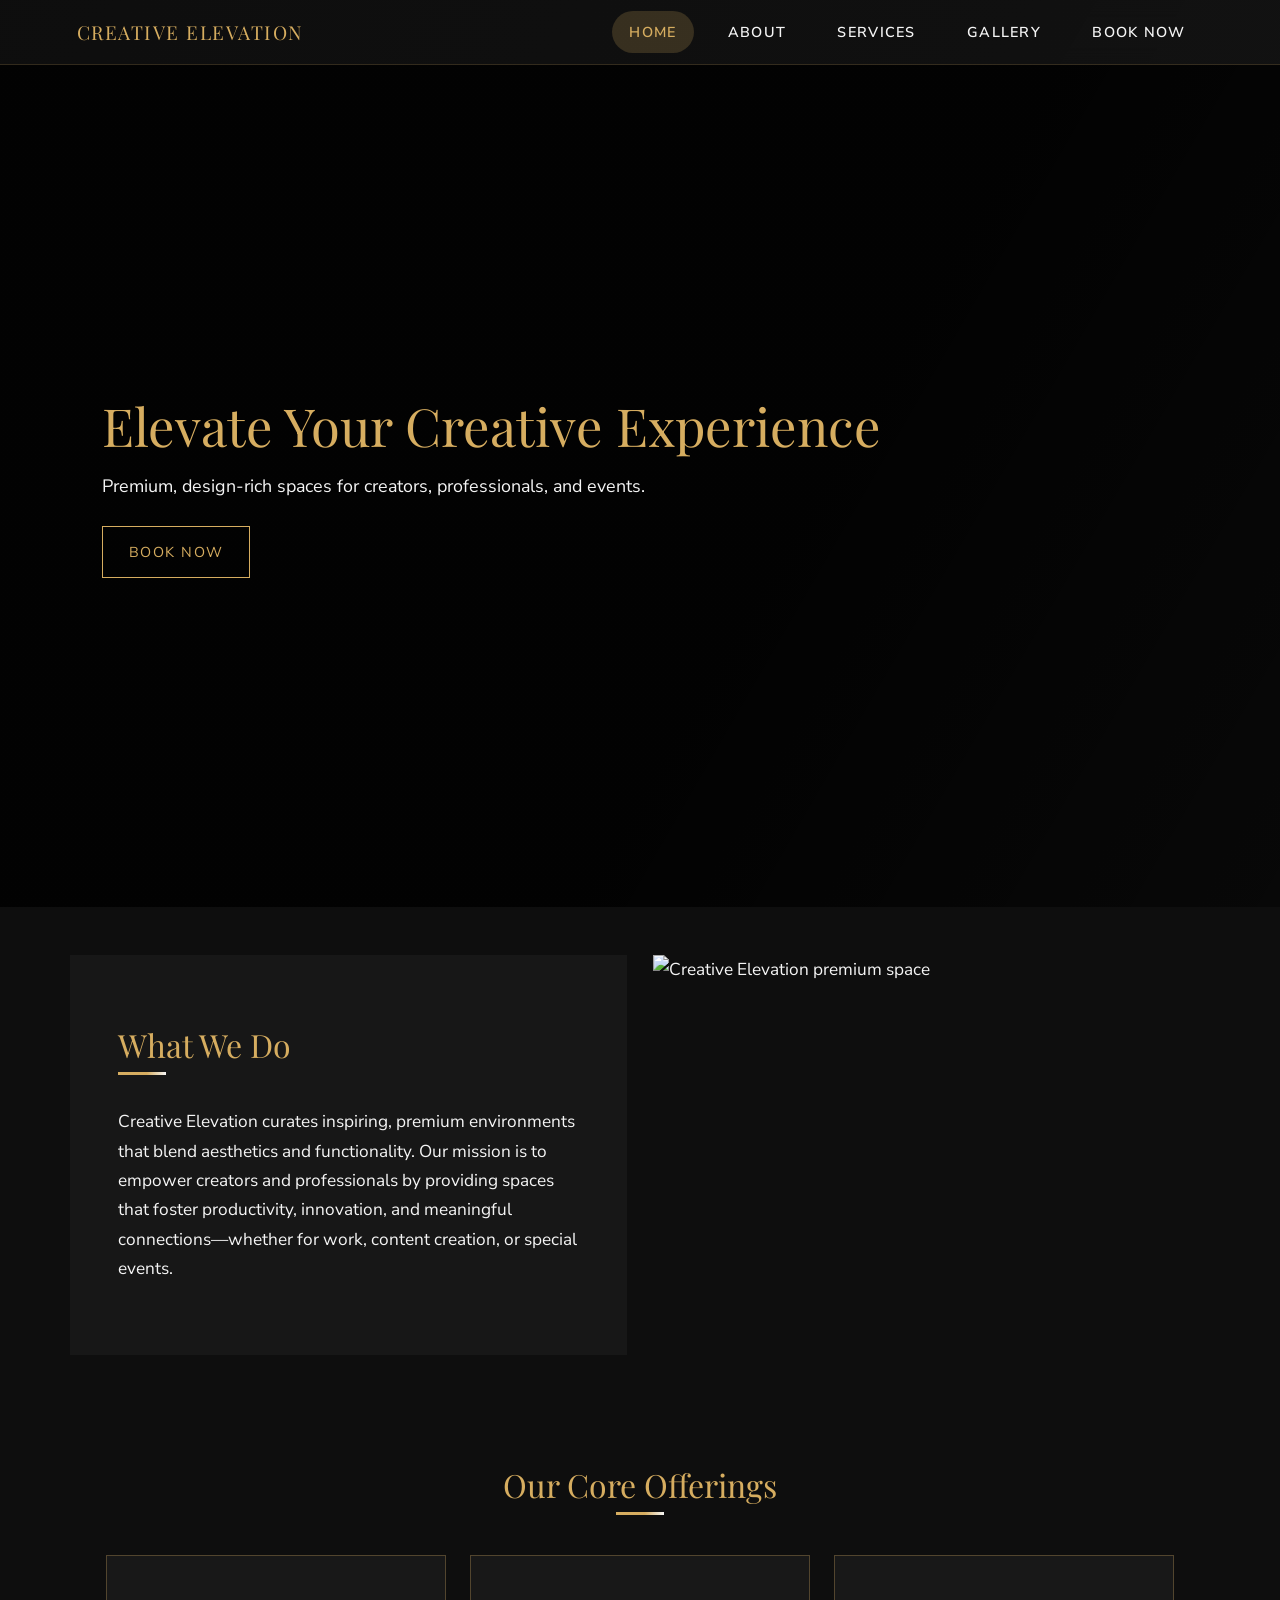
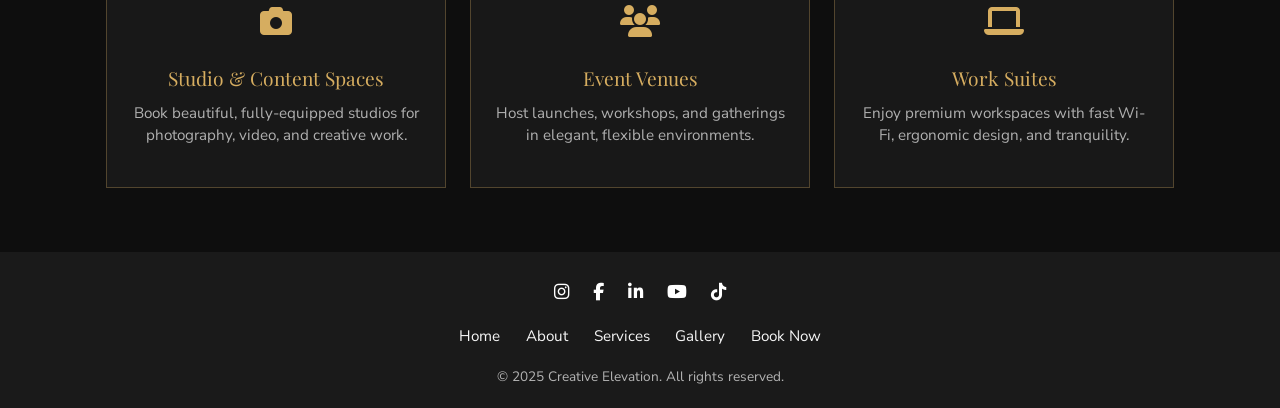
==== index.html @ 5f86eedf "Comments + Implented Web3Forms in the About Contact Page." ====
<!doctype html>
<html lang="en">
  <head>
    <meta charset="UTF-8" />
    <meta name="viewport" content="width=device-width, initial-scale=1.0" />
    <!-- Home Page -->
    <title>Home | Creative Elevation</title>
    <!-- Seperated 2 CSS Files, Main for global styles(Nav, Footer, Hero, and any global styles) While 
     the Other CSS is for Page Specific Styles. -->
    <link rel="stylesheet" href="main.css" />
    <link rel="stylesheet" href="./css/index.css" />
    <!-- Font Icons CSS -->
    <link
      rel="stylesheet"
      href="https://cdnjs.cloudflare.com/ajax/libs/font-awesome/6.4.0/css/all.min.css"
    />
    <meta
      name="description"
      content="Creative Elevation provides premium, design-focused spaces for creators, professionals, and events. Elevate your work and gatherings in inspiring environments."
    />
  </head>

  <!-- Main Body -->
  <body class="fit-screen home-reference">
    <header>
      <!-- Navigation Bar With 5 Links, and Clickable Logo. -->
      <nav class="main-nav">
        <a href="index.html" class="logo">Creative Elevation</a>
        <button class="nav-toggle" aria-label="Open navigation">
          <span class="fas fa-bars"></span>
        </button>
        <div class="nav-links">
          <a href="./index.html" aria-current="page">Home</a>
          <a href="./pages/about.html">About</a>
          <a href="./pages/services.html">Services</a>
          <a href="./pages/gallery.html">Gallery</a>
          <a href="./pages/booking.html">Book Now</a>
        </div>
      </nav>
    </header>

    <!-- Hero Section -->
    <!-- With CTA Buttons (Call To Action) -->
    <section class="hero" aria-label="Hero">
      <div class="hero-content">
        <h1>Elevate Your Creative Experience</h1>
        <p>
          Premium, design-rich spaces for creators, professionals, and events.
        </p>
        <a href="contact.html" class="cta-button">Book Now</a>
      </div>
    </section>

    <!-- What We Do section -->
    <section
      class="about-content-section what-we-do-section"
      id="concept"
      aria-label="What We Do"
    >
      <div class="about-text-container">
        <h2>What We Do</h2>
        <p>
          Creative Elevation curates inspiring, premium environments that blend
          aesthetics and functionality. Our mission is to empower creators and
          professionals by providing spaces that foster productivity,
          innovation, and meaningful connections—whether for work, content
          creation, or special events.
        </p>
      </div>
      <div class="about-image-container">
        <img src="./imgs/img (7).jpg" alt="Creative Elevation premium space" />
      </div>
    </section>

    <!-- Our Services Section -->
    <section class="services-section" aria-label="Our Services">
      <h2>Our Core Offerings</h2>
      <div class="services-grid">
        <article class="service-card">
          <span class="service-icon"><i class="fas fa-camera"></i></span>
          <h3>Studio & Content Spaces</h3>
          <p>
            Book beautiful, fully-equipped studios for photography, video, and
            creative work.
          </p>
        </article>
        <article class="service-card">
          <span class="service-icon"><i class="fas fa-users"></i></span>
          <h3>Event Venues</h3>
          <p>
            Host launches, workshops, and gatherings in elegant, flexible
            environments.
          </p>
        </article>
        <article class="service-card">
          <span class="service-icon"><i class="fas fa-laptop"></i></span>
          <h3>Work Suites</h3>
          <p>
            Enjoy premium workspaces with fast Wi-Fi, ergonomic design, and
            tranquility.
          </p>
        </article>
      </div>
    </section>

    <!-- Footer with Important Nav Bar Links and Socials -->
    <footer>
      <div class="footer-container">
        <div class="footer-logo">Creative Elevation</div>
        <div class="footer-social">
          <a href="#" aria-label="Instagram"
            ><i class="fab fa-instagram"></i
          ></a>
          <a href="#" aria-label="Facebook"
            ><i class="fab fa-facebook-f"></i
          ></a>
          <a href="#" aria-label="LinkedIn"
            ><i class="fab fa-linkedin-in"></i
          ></a>
          <a href="#" aria-label="YouTube"><i class="fab fa-youtube"></i></a>
          <a href="#" aria-label="TikTok"><i class="fab fa-tiktok"></i></a>
        </div>
        <div class="footer-links">
          <a href="index.html">Home</a>
          <a href="about.html">About</a>
          <a href="services.html">Services</a>
          <a href="gallery.html">Gallery</a>
          <a href="contact.html">Book Now</a>
        </div>
      </div>
      <div class="footer-copyright">
        <p>&copy; 2025 Creative Elevation. All rights reserved.</p>
      </div>
    </footer>

    <!-- Back-to-top button -->
    <button id="scrollTopBtn" aria-label="Scroll to top">
      <i class="fas fa-chevron-up"></i>
    </button>

    <!-- In Built Java Script For Responsiveness -->
    <script>
      /* Mobile nav behavior:
           toggles .show to expand/collapse links on small screens */
      // Opens/closes the mobile menu
      const navToggle = document.querySelector(".nav-toggle");
      const navLinks = document.querySelector(".nav-links");
      navToggle.addEventListener("click", () => {
        navLinks.classList.toggle("show");
        navToggle.classList.toggle("active");
      });

      /* Progressive helper button:
           appears after enough scroll depth to improve long-page UX */
      // Shows the back-to-top button on scroll
      const scrollTopBtn = document.getElementById("scrollTopBtn");
      window.onscroll = function () {
        if (
          document.body.scrollTop > 200 ||
          document.documentElement.scrollTop > 200
        ) {
          scrollTopBtn.style.display = "block";
        } else {
          scrollTopBtn.style.display = "none";
        }
      };
      scrollTopBtn.onclick = function () {
        window.scrollTo({ top: 0, behavior: "smooth" });
      };

      /* IntersectionObserver:
           adds .animate only when elements enter viewport,
           making transitions smoother and less expensive */
      // Adds fade-in class when sections enter view
      document.addEventListener("DOMContentLoaded", function () {
        const observer = new IntersectionObserver(
          (entries) => {
            entries.forEach((entry) => {
              if (entry.isIntersecting) {
                entry.target.classList.add("animate");
              }
            });
          },
          { threshold: 0.1 },
        );
        document
          .querySelectorAll("section, .about-content-section")
          .forEach((section) => {
            observer.observe(section);
          });
      });
    </script>
  </body>
</html>
---- main.css ----
/* Import Google Fonts */
@import url('https://fonts.googleapis.com/css2?family=Playfair+Display:ital,wght@0,400;0,700;1,400&family=Nunito+Sans:wght@400;600;700&display=swap');

/* =========================================
   CSS Custom Properties (Variables)
   ========================================= */
:root {
    --primary: #0E0E0E;
    --secondary: #D6AD60;
    --accent: #F5F5F5;
    --background: #1A1A1A;
    --card-bg: #181818;
    --muted: #b0b0b0;
    --z-nav: 1000;
}

/* =========================================
   Base Styles
   ========================================= */
* {
    margin: 0;
    padding: 0;
    box-sizing: border-box;
}

html { scroll-behavior: smooth; }

body {
    font-family: 'Nunito Sans', Arial, Helvetica, sans-serif;
    color: var(--accent);
    background: var(--primary);
    line-height: 1.7;
    font-size: 1.08rem;
    overflow-x: hidden;
    -webkit-font-smoothing: antialiased;
}

/* Typography - Updated to Playfair Display */
h1, h2, h3, h4, .logo {
    font-family: 'Playfair Display', Georgia, serif;
    font-weight: 400;
    color: var(--secondary);
    line-height: 1.15;
}

h2 {
    font-size: 2rem;
    position: relative;
    padding-bottom: 0.5rem;
    text-align: center;
}

h2::after {
    content: '';
    display: block;
    width: 48px;
    height: 3px;
    background: linear-gradient(90deg, var(--secondary) 60%, var(--accent) 100%);
    margin: 0.5rem auto 0 auto;
}

img { display: block; max-width: 100%; }

/* =========================================
   Navigation
   ========================================= */
nav.main-nav {
    position: sticky;
    top: 0;
    width: 100%;
    background: linear-gradient(120deg, rgba(14,14,14,0.98), rgba(18,18,18,0.92));
    display: flex;
    align-items: center;
    justify-content: space-between;
    padding: 0.7rem 6%;
    z-index: var(--z-nav);
    backdrop-filter: blur(10px);
    border-bottom: 1px solid rgba(214, 173, 96, 0.18);
}

.logo { text-decoration: none; font-size: 1.2rem; text-transform: uppercase; letter-spacing: 1.5px; }

.nav-links { display: flex; gap: 1rem; }

.nav-links a {
    color: var(--accent);
    text-decoration: none;
    font-size: 0.9rem;
    font-weight: 600;
    padding: 0.55rem 1.1rem;
    text-transform: uppercase;
    letter-spacing: 0.09em;
    border-radius: 999px;
    transition: 0.3s;
}

.nav-links a:hover, .nav-links a[aria-current="page"] {
    background: rgba(214, 173, 96, 0.2);
    color: var(--secondary);
}

.nav-toggle {
    display: none;
    background: none;
    border: none;
    color: var(--secondary);
    font-size: 1.5rem;
    cursor: pointer;
}

/* =========================================
   Footer
   ========================================= */
footer {
    background: var(--background);
    padding: 1.6rem 0 1.2rem 0;
    text-align: center;
}

.footer-container {
    display: flex;
    flex-direction: column;
    gap: 1rem;
    max-width: 1200px;
    margin: 0 auto;
}

.footer-logo { display: none; } /* Matching your previous layout logic */

.footer-social { display: flex; justify-content: center; gap: 1.5rem; }
.footer-social a { color: #fff; font-size: 1.1rem; transition: 0.3s; }
.footer-social a:hover { color: var(--secondary); transform: translateY(-3px); }

.footer-links { display: flex; justify-content: center; gap: 1.6rem; flex-wrap: wrap; }
.footer-links a { color: var(--accent); text-decoration: none; font-size: 0.95rem; }

.footer-copyright { margin-top: 1rem; font-size: 0.85rem; opacity: 0.7; }

/* =========================================
   Scroll To Top & Animations
   ========================================= */
#scrollTopBtn {
    display: none;
    position: fixed;
    bottom: 30px;
    right: 30px;
    background: var(--secondary);
    color: var(--primary);
    width: 48px;
    height: 48px;
    border-radius: 50%;
    border: none;
    cursor: pointer;
    box-shadow: 0 4px 12px rgba(0,0,0,0.3);
}

section, .about-content-section {
    opacity: 0;
    transform: translateY(20px);
    transition: all 0.8s ease-out;
}

section.animate, .about-content-section.animate {
    opacity: 1;
    transform: translateY(0);
}

/* =========================================
   Responsive Nav
   ========================================= */
@media (max-width: 900px) {
    .nav-toggle { display: block; }
    .nav-links {
        position: absolute;
        top: 100%; right: 0;
        background: var(--primary);
        flex-direction: column;
        width: 220px;
        max-height: 0;
        overflow: hidden;
        transition: max-height 0.4s ease;
    }
    .nav-links.show { max-height: 400px; }
    .nav-links a { width: 100%; border-radius: 0; padding: 1rem; border-bottom: 1px solid #222; }
}


/* =========================================
   Custom Scrollbar
   Styled scrollbar for better user experience
   ========================================= */
::-webkit-scrollbar {
    width: 10px;
    background: #181818;
}
::-webkit-scrollbar-thumb {
    background: linear-gradient(90deg, #b8933b 0%, #d6ad60 100%);
    border-radius: 6px;
}
::-webkit-scrollbar-thumb:hover {
    background: #d6ad60;
}
---- css/index.css ----
/* =========================================
   Hero Section
   ========================================= */
.hero {
    min-height: calc(100vh - 58px);
    display: flex;
    align-items: center;
    justify-content: flex-start;
    padding-left: 8vw;
    background: linear-gradient(120deg, rgba(0,0,0,0.85) 60%, rgba(0,0,0,0.45) 100%), 
                url('/imgs/img\ \(3\).jpg') center/cover no-repeat;
    text-align: left;
}

.hero-content h1 {
    font-size: clamp(2.35rem, 4.1vw, 4rem);
    margin-bottom: 1rem;
}

.hero-content p { font-size: 1.12rem; margin-bottom: 1.5rem; max-width: 560px; }

.cta-button {
    display: inline-block;
    background: transparent;
    color: var(--secondary);
    border: 1px solid var(--secondary);
    padding: 0.8rem 1.6rem;
    text-transform: uppercase;
    text-decoration: none;
    letter-spacing: 0.1em;
    font-size: 0.9rem;
    transition: 0.3s;
}

.cta-button:hover { background: rgba(214, 173, 96, 0.15); }

/* =========================================
   What We Do (Concept Section)
   ========================================= */
#concept {
    display: grid;
    grid-template-columns: 1fr 1fr;
    gap: 1.6rem;
    max-width: 1140px;
    margin: 3rem auto;
    align-items: stretch;
}

.about-text-container {
    background: rgba(24, 24, 24, 0.98);
    padding: 3rem;
    display: flex;
    flex-direction: column;
    justify-content: center;
}

.about-text-container h2 { text-align: left; margin-bottom: 1.5rem; }
.about-text-container h2::after { margin-left: 0; }

.about-image-container img {
    width: 100%;
    height: 100%;
    object-fit: cover;
    min-height: 400px;
}

/* =========================================
   Services Grid
   ========================================= */
.services-section {
    padding: 4rem 1rem;
    max-width: 1100px;
    margin: 0 auto;
}

.services-grid {
    display: grid;
    grid-template-columns: repeat(3, 1fr);
    gap: 1.5rem;
    margin-top: 2rem;
}

.service-card {
    background: var(--card-bg);
    padding: 2.5rem 1.5rem;
    text-align: center;
    border: 1px solid rgba(214, 173, 96, 0.3);
    transition: 0.3s;
}

.service-card:hover {
    border-color: var(--secondary);
    transform: translateY(-5px);
}

.service-icon { font-size: 2rem; color: var(--secondary); margin-bottom: 1rem; display: block; }
.service-card h3 { margin-bottom: 0.8rem; font-size: 1.2rem; }
.service-card p { font-size: 0.95rem; line-height: 1.5; color: var(--muted); }

/* =========================================
   Mobile Adjustments
   ========================================= */
@media (max-width: 900px) {
    #concept { grid-template-columns: 1fr; }
    .services-grid { grid-template-columns: 1fr; }
    .hero { padding-left: 1rem; text-align: center; justify-content: center; }
    .about-image-container img { min-height: 250px; }
}
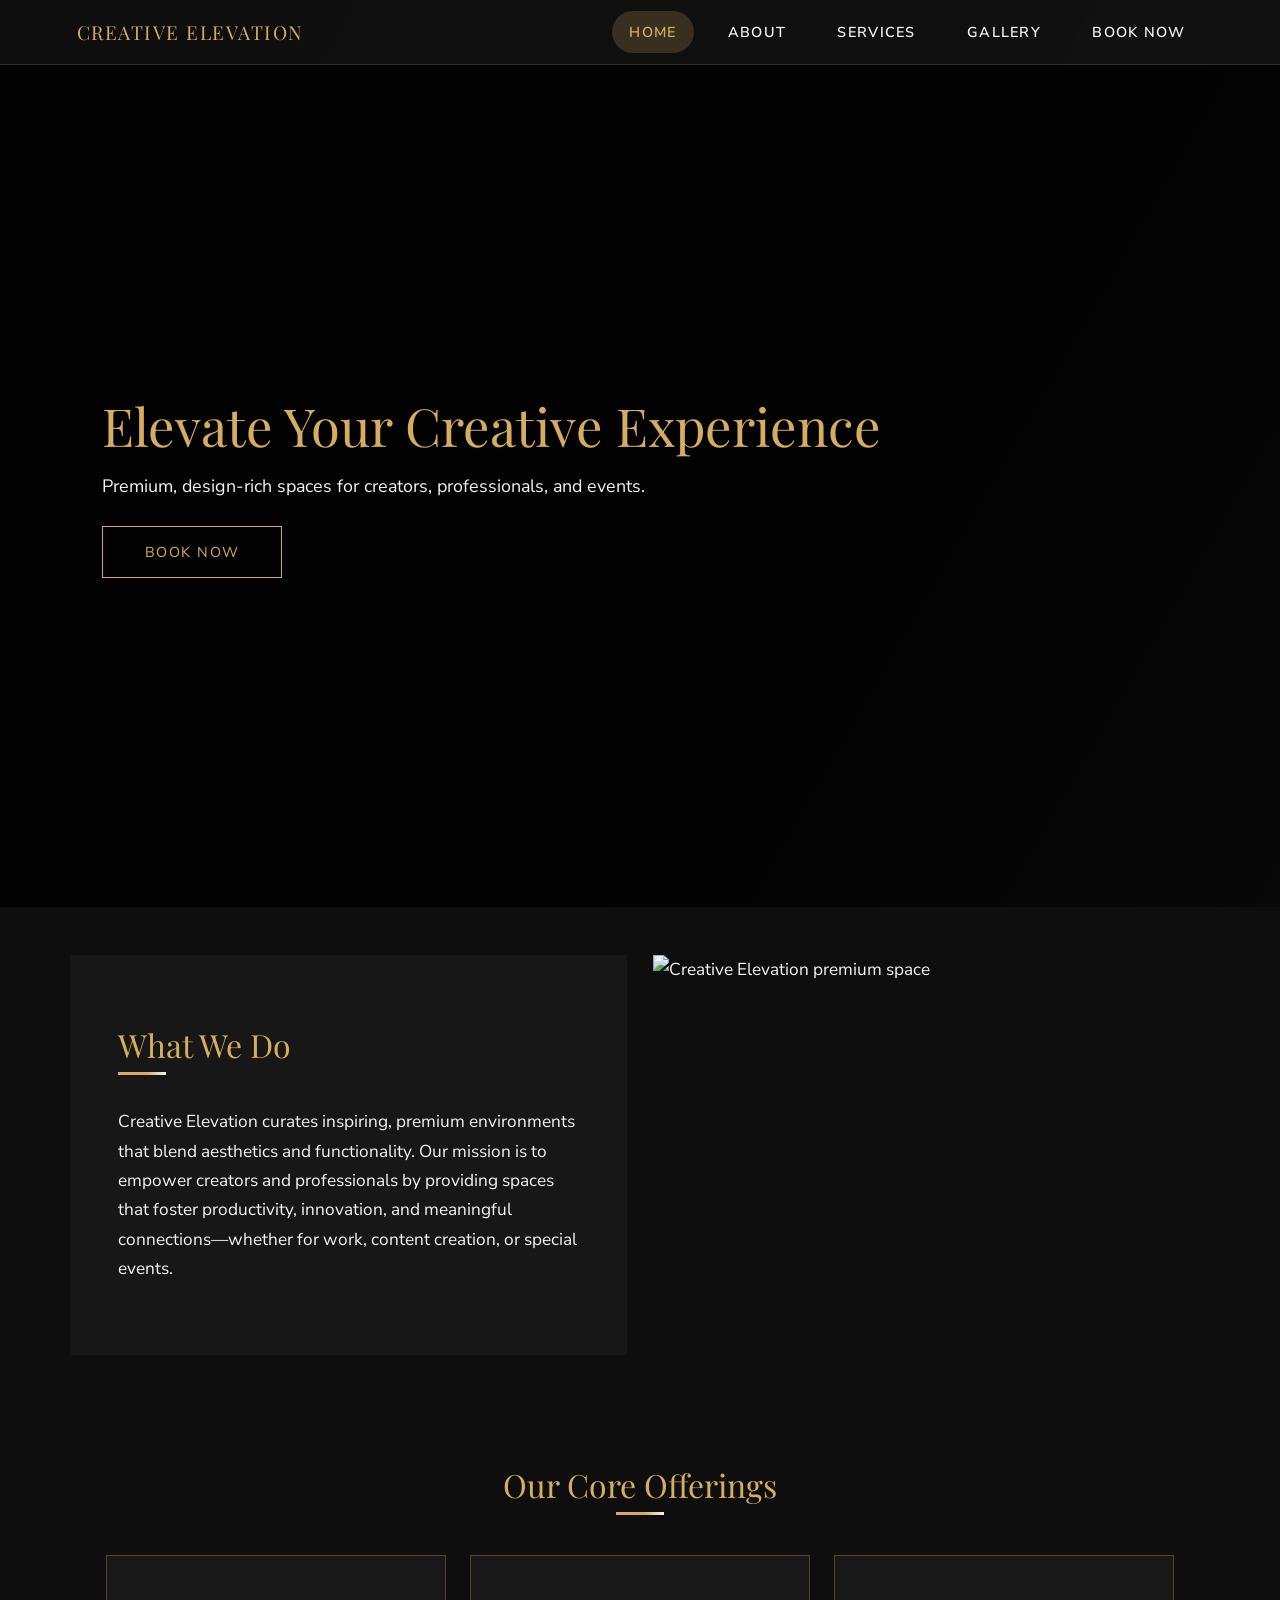
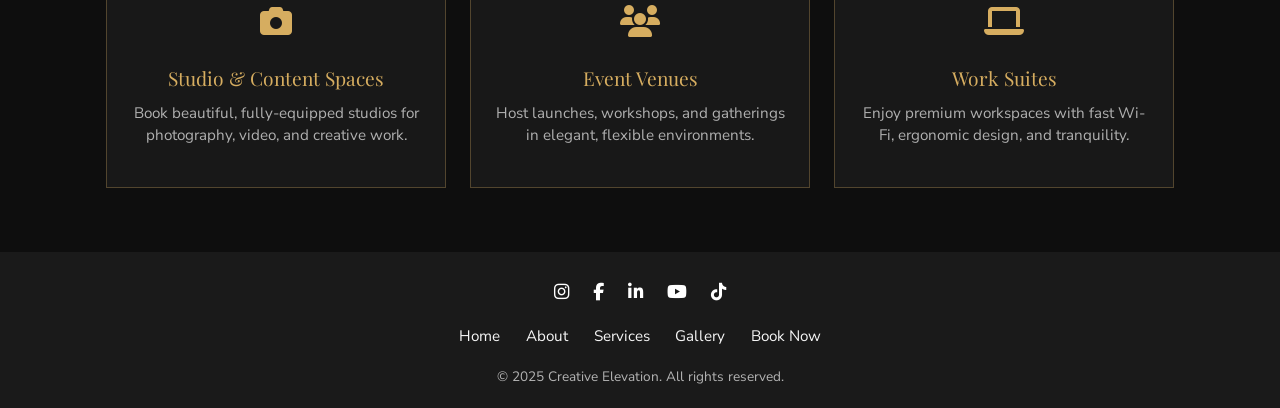
==== commit 580d2605: "Added Hover Image in Gallery + Commentary + Fixed CTA Buttons. Co-authored-by: Copilot <copilot@gith" ====
--- a/index.html
+++ b/index.html
@@ -18,6 +18,8 @@
       name="description"
       content="Creative Elevation provides premium, design-focused spaces for creators, professionals, and events. Elevate your work and gatherings in inspiring environments."
     />
+    <!-- Favicon -->
+    <link rel="icon" type="image/x-icon" href="../imgs/favicon.ico" />
   </head>
 
   <!-- Main Body -->
@@ -47,7 +49,7 @@
         <p>
           Premium, design-rich spaces for creators, professionals, and events.
         </p>
-        <a href="contact.html" class="cta-button">Book Now</a>
+        <a href="/pages/booking.html" class="cta-button">Book Now</a>
       </div>
     </section>
 
--- a/main.css
+++ b/main.css
@@ -1,9 +1,9 @@
 /* Import Google Fonts */
+/* Playfair Display & Nunito Sans as Our Main Font */
 @import url('https://fonts.googleapis.com/css2?family=Playfair+Display:ital,wght@0,400;0,700;1,400&family=Nunito+Sans:wght@400;600;700&display=swap');
 
-/* =========================================
-   CSS Custom Properties (Variables)
-   ========================================= */
+/* This is the Main CSS stylesheet that is present in all HTML as this is the foundation of the website. */
+/* Set Variable Colors for the website so it remains consistent. */
 :root {
     --primary: #0E0E0E;
     --secondary: #D6AD60;
@@ -14,9 +14,7 @@
     --z-nav: 1000;
 }
 
-/* =========================================
-   Base Styles
-   ========================================= */
+/* Base CSS Style */
 * {
     margin: 0;
     padding: 0;
@@ -25,6 +23,7 @@
 
 html { scroll-behavior: smooth; }
 
+/* Body */
 body {
     font-family: 'Nunito Sans', Arial, Helvetica, sans-serif;
     color: var(--accent);
@@ -35,21 +34,21 @@
     -webkit-font-smoothing: antialiased;
 }
 
-/* Typography - Updated to Playfair Display */
+/* Header Typography */
 h1, h2, h3, h4, .logo {
     font-family: 'Playfair Display', Georgia, serif;
     font-weight: 400;
     color: var(--secondary);
     line-height: 1.15;
 }
-
+/* Header 2 Style */
 h2 {
     font-size: 2rem;
     position: relative;
     padding-bottom: 0.5rem;
     text-align: center;
 }
-
+/* Header 2 Style Line */
 h2::after {
     content: '';
     display: block;
@@ -58,12 +57,10 @@
     background: linear-gradient(90deg, var(--secondary) 60%, var(--accent) 100%);
     margin: 0.5rem auto 0 auto;
 }
-
+/* Image Displays for consistency */
 img { display: block; max-width: 100%; }
 
-/* =========================================
-   Navigation
-   ========================================= */
+/* Navigation Bar */
 nav.main-nav {
     position: sticky;
     top: 0;
@@ -78,10 +75,13 @@
     border-bottom: 1px solid rgba(214, 173, 96, 0.18);
 }
 
+/* Logo Left Side Style */
 .logo { text-decoration: none; font-size: 1.2rem; text-transform: uppercase; letter-spacing: 1.5px; }
 
+/* Logo Clickable Links */
 .nav-links { display: flex; gap: 1rem; }
 
+/* Navigation Link Styles */
 .nav-links a {
     color: var(--accent);
     text-decoration: none;
@@ -94,11 +94,13 @@
     transition: 0.3s;
 }
 
+/* Navigation Link Hover & Which Page its on */
 .nav-links a:hover, .nav-links a[aria-current="page"] {
     background: rgba(214, 173, 96, 0.2);
     color: var(--secondary);
 }
 
+/* Toggle Nav Bar for Mobile Phones */
 .nav-toggle {
     display: none;
     background: none;
@@ -108,15 +110,15 @@
     cursor: pointer;
 }
 
-/* =========================================
-   Footer
-   ========================================= */
+
+/* Footer Section */
 footer {
     background: var(--background);
     padding: 1.6rem 0 1.2rem 0;
     text-align: center;
 }
 
+/* Footer Container that holds important informations */
 .footer-container {
     display: flex;
     flex-direction: column;
@@ -125,20 +127,22 @@
     margin: 0 auto;
 }
 
-.footer-logo { display: none; } /* Matching your previous layout logic */
-
+/* Footer Logo */
+.footer-logo { display: none; } 
+
+/* Footer Social Links */
 .footer-social { display: flex; justify-content: center; gap: 1.5rem; }
 .footer-social a { color: #fff; font-size: 1.1rem; transition: 0.3s; }
 .footer-social a:hover { color: var(--secondary); transform: translateY(-3px); }
 
+/* Footer Links Format */
 .footer-links { display: flex; justify-content: center; gap: 1.6rem; flex-wrap: wrap; }
 .footer-links a { color: var(--accent); text-decoration: none; font-size: 0.95rem; }
 
+/* CopyRight Section in the footer */
 .footer-copyright { margin-top: 1rem; font-size: 0.85rem; opacity: 0.7; }
 
-/* =========================================
-   Scroll To Top & Animations
-   ========================================= */
+/* Scroll To Top Button on the Right Size */
 #scrollTopBtn {
     display: none;
     position: fixed;
@@ -154,6 +158,7 @@
     box-shadow: 0 4px 12px rgba(0,0,0,0.3);
 }
 
+/*Animations For each section  */
 section, .about-content-section {
     opacity: 0;
     transform: translateY(20px);
@@ -165,9 +170,9 @@
     transform: translateY(0);
 }
 
-/* =========================================
-   Responsive Nav
-   ========================================= */
+/* Mobile Responsiveness for Smaller Screens */
+/* Other Elements are auto responsive and changes size depending on the screen size. */
+/* The Only Problem is the Nav bar, in mobile Phones in turns into a Hamburger Icon So It has more space.*/
 @media (max-width: 900px) {
     .nav-toggle { display: block; }
     .nav-links {
@@ -185,10 +190,7 @@
 }
 
 
-/* =========================================
-   Custom Scrollbar
-   Styled scrollbar for better user experience
-   ========================================= */
+/* CUstom Scrollbar to match the websites aesthetic using webkit. */
 ::-webkit-scrollbar {
     width: 10px;
     background: #181818;
--- a/css/index.css
+++ b/css/index.css
@@ -1,6 +1,4 @@
-/* =========================================
-   Hero Section
-   ========================================= */
+/* Index(Home) Specific Stylesheet */
 .hero {
     min-height: calc(100vh - 58px);
     display: flex;
@@ -12,19 +10,23 @@
     text-align: left;
 }
 
+/* Hero Content h1 */
 .hero-content h1 {
     font-size: clamp(2.35rem, 4.1vw, 4rem);
     margin-bottom: 1rem;
+    max-width: 50rem;
 }
 
+/* Hero Content Text */
 .hero-content p { font-size: 1.12rem; margin-bottom: 1.5rem; max-width: 560px; }
 
+/* Call TO Action Button Going to Booking Page */
 .cta-button {
     display: inline-block;
     background: transparent;
     color: var(--secondary);
     border: 1px solid var(--secondary);
-    padding: 0.8rem 1.6rem;
+    padding: 0.8rem 2.6rem;
     text-transform: uppercase;
     text-decoration: none;
     letter-spacing: 0.1em;
@@ -32,11 +34,10 @@
     transition: 0.3s;
 }
 
+/* Hover Effect */
 .cta-button:hover { background: rgba(214, 173, 96, 0.15); }
 
-/* =========================================
-   What We Do (Concept Section)
-   ========================================= */
+/* What We Do Section Area */
 #concept {
     display: grid;
     grid-template-columns: 1fr 1fr;
@@ -46,6 +47,7 @@
     align-items: stretch;
 }
 
+/* About Text Container with the Header and the Paragraph Content */
 .about-text-container {
     background: rgba(24, 24, 24, 0.98);
     padding: 3rem;
@@ -57,6 +59,7 @@
 .about-text-container h2 { text-align: left; margin-bottom: 1.5rem; }
 .about-text-container h2::after { margin-left: 0; }
 
+/* About Image Container (Right Picture) */
 .about-image-container img {
     width: 100%;
     height: 100%;
@@ -64,9 +67,7 @@
     min-height: 400px;
 }
 
-/* =========================================
-   Services Grid
-   ========================================= */
+/* Core Offering Section Grid 3x1 */
 .services-section {
     padding: 4rem 1rem;
     max-width: 1100px;
@@ -80,6 +81,7 @@
     margin-top: 2rem;
 }
 
+/* Service Card Design */
 .service-card {
     background: var(--card-bg);
     padding: 2.5rem 1.5rem;
@@ -88,21 +90,22 @@
     transition: 0.3s;
 }
 
+/* Hover Effect(Goes Up and Change Color) */
 .service-card:hover {
     border-color: var(--secondary);
     transform: translateY(-5px);
 }
 
+/* Icon,Header, and Text format */
 .service-icon { font-size: 2rem; color: var(--secondary); margin-bottom: 1rem; display: block; }
 .service-card h3 { margin-bottom: 0.8rem; font-size: 1.2rem; }
 .service-card p { font-size: 0.95rem; line-height: 1.5; color: var(--muted); }
 
-/* =========================================
-   Mobile Adjustments
-   ========================================= */
+
+/* Mobile Responsiveness */
 @media (max-width: 900px) {
     #concept { grid-template-columns: 1fr; }
     .services-grid { grid-template-columns: 1fr; }
     .hero { padding-left: 1rem; text-align: center; justify-content: center; }
     .about-image-container img { min-height: 250px; }
-}+}   
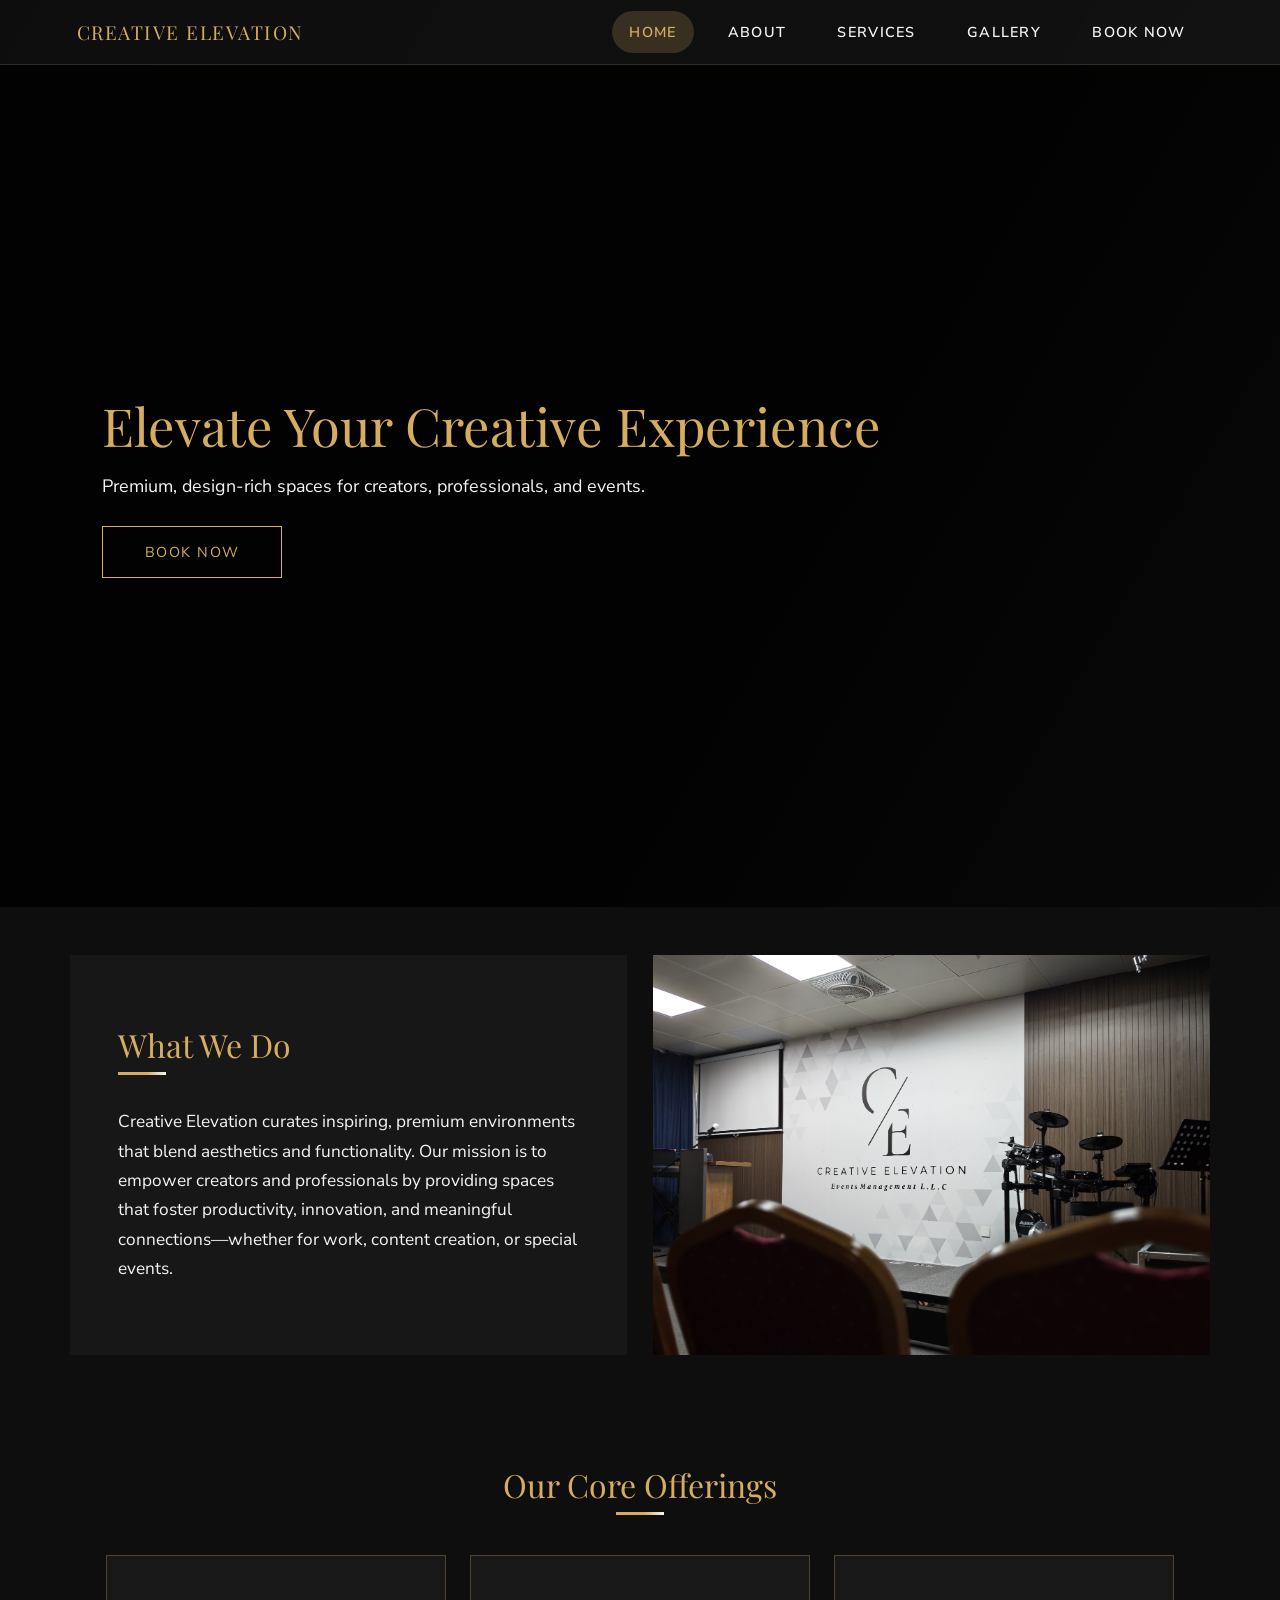
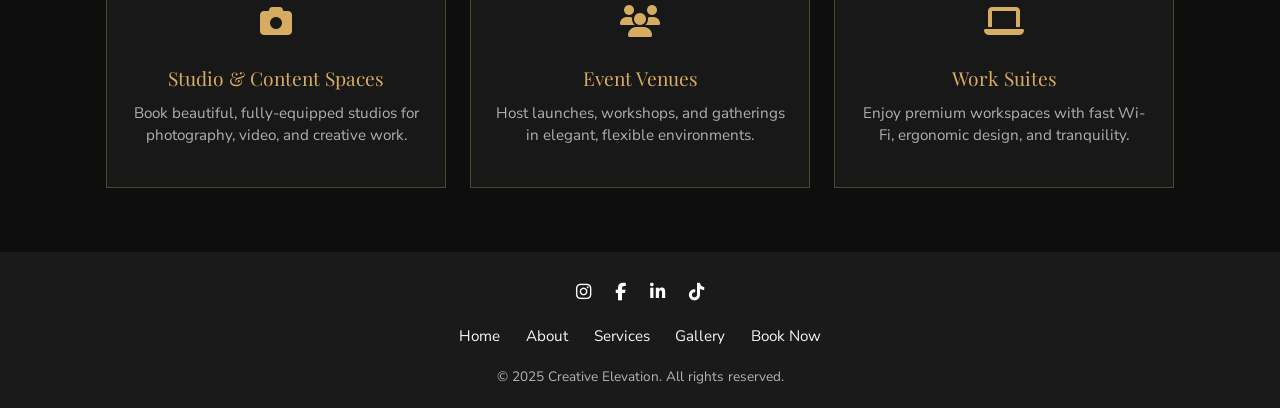
==== commit 5c55314f: "Updated Images + Updated Footer Links + Fixed Directories" ====
--- a/index.html
+++ b/index.html
@@ -70,7 +70,10 @@
         </p>
       </div>
       <div class="about-image-container">
-        <img src="./imgs/img (7).jpg" alt="Creative Elevation premium space" />
+        <img
+          src="./imgs/newImgs/home1.jpg"
+          alt="Creative Elevation premium space"
+        />
       </div>
     </section>
 
@@ -108,33 +111,41 @@
     <!-- Footer with Important Nav Bar Links and Socials -->
     <footer>
       <div class="footer-container">
-        <div class="footer-logo">Creative Elevation</div>
         <div class="footer-social">
-          <a href="#" aria-label="Instagram"
+          <a
+            href="https://www.instagram.com/creative.elevation2025"
+            target="_blank"
+            aria-label="Instagram"
             ><i class="fab fa-instagram"></i
           ></a>
-          <a href="#" aria-label="Facebook"
+          <a
+            href="https://www.facebook.com/profile.php?id=61574443273442"
+            target="_blank"
+            aria-label="Facebook"
             ><i class="fab fa-facebook-f"></i
           ></a>
           <a href="#" aria-label="LinkedIn"
             ><i class="fab fa-linkedin-in"></i
           ></a>
-          <a href="#" aria-label="YouTube"><i class="fab fa-youtube"></i></a>
-          <a href="#" aria-label="TikTok"><i class="fab fa-tiktok"></i></a>
+          <a
+            href="https://www.tiktok.com/@creativeelevation_events?_r=1&_t=ZS-95kRLZ7fLkK"
+            target="_blank"
+            aria-label="TikTok"
+            ><i class="fab fa-tiktok"></i
+          ></a>
         </div>
         <div class="footer-links">
           <a href="index.html">Home</a>
-          <a href="about.html">About</a>
-          <a href="services.html">Services</a>
-          <a href="gallery.html">Gallery</a>
-          <a href="contact.html">Book Now</a>
+          <a href="../pages/about.html">About</a>
+          <a href="../pages/services.html">Services</a>
+          <a href="../pages/gallery.html">Gallery</a>
+          <a href="../pages/booking.html">Book Now</a>
         </div>
       </div>
       <div class="footer-copyright">
         <p>&copy; 2025 Creative Elevation. All rights reserved.</p>
       </div>
     </footer>
-
     <!-- Back-to-top button -->
     <button id="scrollTopBtn" aria-label="Scroll to top">
       <i class="fas fa-chevron-up"></i>
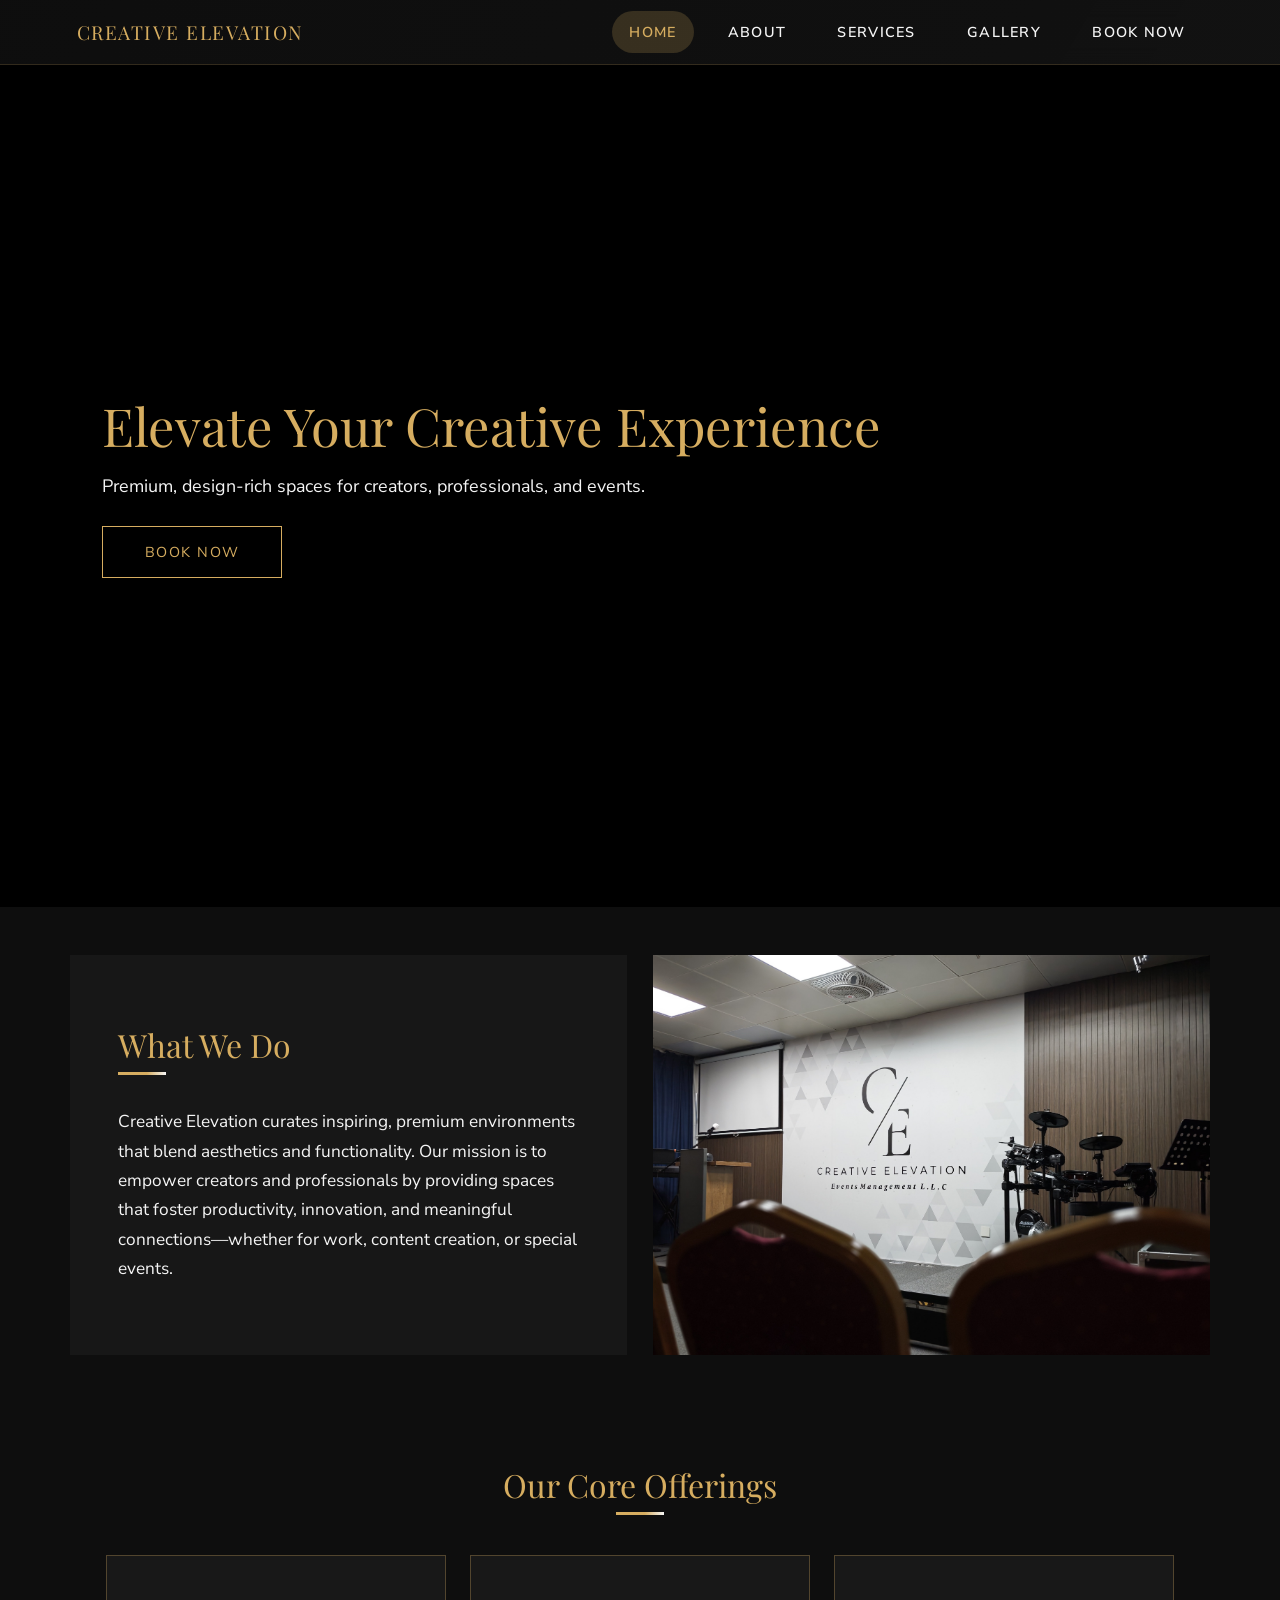
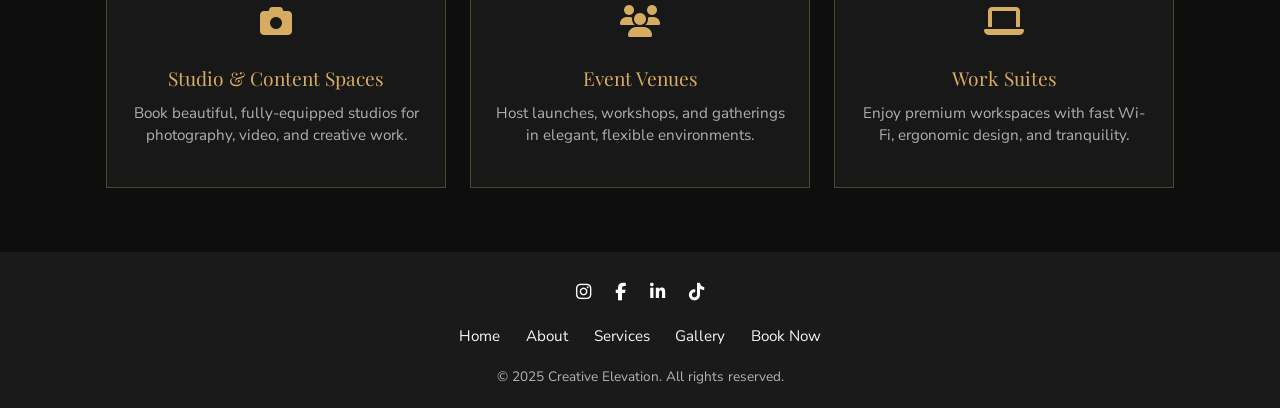
==== commit a09ac737: "Added Hero Video" ====
--- a/index.html
+++ b/index.html
@@ -44,6 +44,11 @@
     <!-- Hero Section -->
     <!-- With CTA Buttons (Call To Action) -->
     <section class="hero" aria-label="Hero">
+      <video autoplay loop muted playsinline class="hero-video">
+        <source src="./imgs/newImgs/Hero Vid.mp4" type="video/mp4" />
+        Your browser does not support the video tag.
+      </video>
+
       <div class="hero-content">
         <h1>Elevate Your Creative Experience</h1>
         <p>
@@ -124,7 +129,10 @@
             aria-label="Facebook"
             ><i class="fab fa-facebook-f"></i
           ></a>
-          <a href="#" aria-label="LinkedIn"
+          <a
+            href="https://www.linkedin.com/in/fedelyn-colendres-b3684a409/"
+            target="_blank"
+            aria-label="LinkedIn"
             ><i class="fab fa-linkedin-in"></i
           ></a>
           <a
@@ -166,19 +174,32 @@
       /* Progressive helper button:
            appears after enough scroll depth to improve long-page UX */
       // Shows the back-to-top button on scroll
+      /* --- Animated Back to Top Logic --- */
       const scrollTopBtn = document.getElementById("scrollTopBtn");
+
       window.onscroll = function () {
         if (
-          document.body.scrollTop > 200 ||
-          document.documentElement.scrollTop > 200
+          document.body.scrollTop > 300 ||
+          document.documentElement.scrollTop > 300
         ) {
-          scrollTopBtn.style.display = "block";
+          // If button is currently hidden, show it with animation
+          if (
+            scrollTopBtn.style.display === "none" ||
+            scrollTopBtn.style.display === ""
+          ) {
+            scrollTopBtn.style.display = "block";
+          }
         } else {
           scrollTopBtn.style.display = "none";
         }
       };
+
+      // Smooth scroll to top
       scrollTopBtn.onclick = function () {
-        window.scrollTo({ top: 0, behavior: "smooth" });
+        window.scrollTo({
+          top: 0,
+          behavior: "smooth",
+        });
       };
 
       /* IntersectionObserver:
--- a/main.css
+++ b/main.css
@@ -143,8 +143,9 @@
 .footer-copyright { margin-top: 1rem; font-size: 0.85rem; opacity: 0.7; }
 
 /* Scroll To Top Button on the Right Size */
+/* --- Back-to-Top Button with Animation --- */
 #scrollTopBtn {
-    display: none;
+    display: none; /* Controlled by JS */
     position: fixed;
     bottom: 30px;
     right: 30px;
@@ -155,7 +156,37 @@
     border-radius: 50%;
     border: none;
     cursor: pointer;
-    box-shadow: 0 4px 12px rgba(0,0,0,0.3);
+    box-shadow: 0 4px 12px rgba(0, 0, 0, 0.3);
+    z-index: var(--z-nav);
+    
+    /* Smooth Hover Transition */
+    transition: all 0.3s cubic-bezier(0.4, 0, 0.2, 1);
+    
+    /* Animation for appearance */
+    animation: bounceIn 0.5s ease;
+}
+
+/* Hover Animation: Lift up and glow */
+#scrollTopBtn:hover {
+    background: #ddb263;
+    transform: translateY(-5px);
+    box-shadow: 0 8px 20px rgba(214, 173, 96, 0.4);
+}
+
+/* Entrance Keyframes */
+@keyframes bounceIn {
+    0% {
+        opacity: 0;
+        transform: scale(0.3) translateY(20px);
+    }
+    50% {
+        opacity: 1;
+        transform: scale(1.1);
+    }
+    100% {
+        opacity: 1;
+        transform: scale(1) translateY(0);
+    }
 }
 
 /*Animations For each section  */
--- a/css/index.css
+++ b/css/index.css
@@ -1,15 +1,40 @@
 /* Index(Home) Specific Stylesheet */
 .hero {
     min-height: calc(100vh - 58px);
+    position: relative; /* Crucial for positioning the absolute elements inside */
     display: flex;
     align-items: center;
     justify-content: flex-start;
     padding-left: 8vw;
-    background: linear-gradient(120deg, rgba(0,0,0,0.85) 60%, rgba(0,0,0,0.45) 100%), 
-                url('/imgs/img\ \(3\).jpg') center/cover no-repeat;
+    overflow: hidden; /* Prevents the video from causing page scrollbars */
     text-align: left;
+    background: #000; /* Fallback background color */
 }
 
+.hero-video {
+    position: absolute;
+    top: 0;
+    left: 0;
+    width: 100%;
+    height: 100%;
+    object-fit: cover; /* Acts like background-size: cover */
+    z-index: 1;
+}
+
+.hero::after {
+    content: '';
+    position: absolute;
+    top: 0;
+    left: 0;
+    width: 100%;
+    height: 100%;
+    background: linear-gradient(120deg, rgba(0, 0, 0, 0.85) 60%, rgba(0, 0, 0, 0.45) 100%);
+    z-index: 2; 
+}
+.hero-content {
+    position: relative;
+    z-index: 3;
+}
 /* Hero Content h1 */
 .hero-content h1 {
     font-size: clamp(2.35rem, 4.1vw, 4rem);
@@ -18,7 +43,11 @@
 }
 
 /* Hero Content Text */
-.hero-content p { font-size: 1.12rem; margin-bottom: 1.5rem; max-width: 560px; }
+.hero-content p { 
+    font-size: 1.12rem; 
+    margin-bottom: 1.5rem; 
+    max-width: 560px; 
+}
 
 /* Call TO Action Button Going to Booking Page */
 .cta-button {
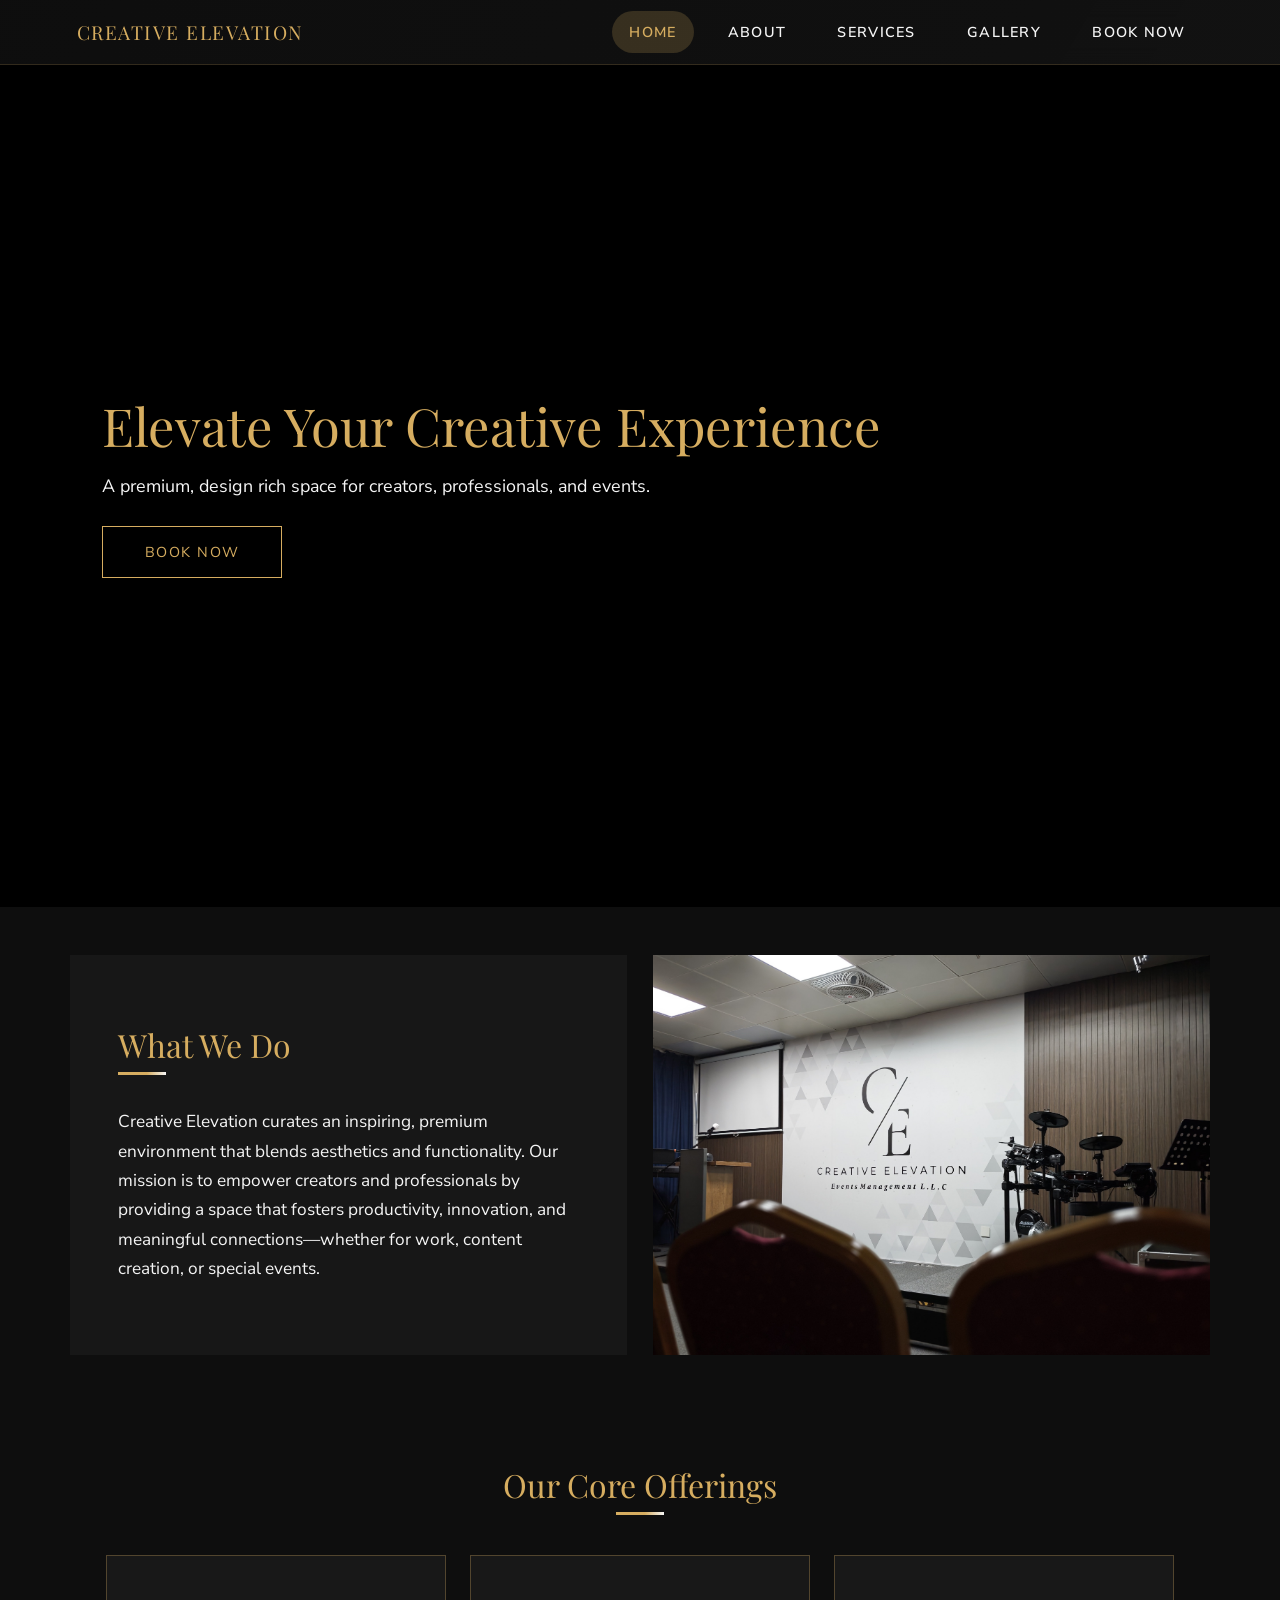
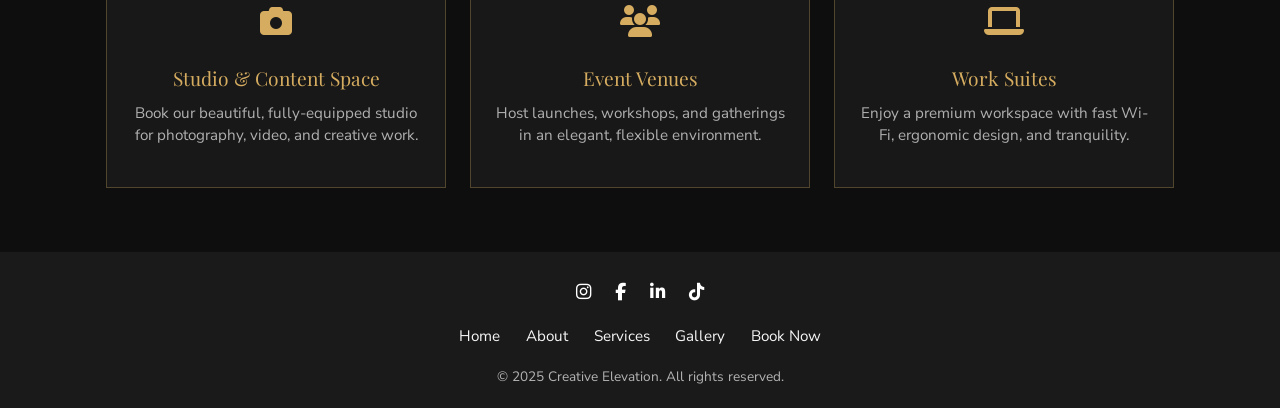
==== commit 80b78819: "Updated Content Text" ====
--- a/index.html
+++ b/index.html
@@ -52,7 +52,7 @@
       <div class="hero-content">
         <h1>Elevate Your Creative Experience</h1>
         <p>
-          Premium, design-rich spaces for creators, professionals, and events.
+          A premium, design rich space for creators, professionals, and events.
         </p>
         <a href="/pages/booking.html" class="cta-button">Book Now</a>
       </div>
@@ -67,11 +67,11 @@
       <div class="about-text-container">
         <h2>What We Do</h2>
         <p>
-          Creative Elevation curates inspiring, premium environments that blend
-          aesthetics and functionality. Our mission is to empower creators and
-          professionals by providing spaces that foster productivity,
-          innovation, and meaningful connections—whether for work, content
-          creation, or special events.
+          Creative Elevation curates an inspiring, premium environment that
+          blends aesthetics and functionality. Our mission is to empower
+          creators and professionals by providing a space that fosters
+          productivity, innovation, and meaningful connections—whether for work,
+          content creation, or special events.
         </p>
       </div>
       <div class="about-image-container">
@@ -88,25 +88,25 @@
       <div class="services-grid">
         <article class="service-card">
           <span class="service-icon"><i class="fas fa-camera"></i></span>
-          <h3>Studio & Content Spaces</h3>
+          <h3>Studio & Content Space</h3>
           <p>
-            Book beautiful, fully-equipped studios for photography, video, and
-            creative work.
+            Book our beautiful, fully-equipped studio for photography, video,
+            and creative work.
           </p>
         </article>
         <article class="service-card">
           <span class="service-icon"><i class="fas fa-users"></i></span>
           <h3>Event Venues</h3>
           <p>
-            Host launches, workshops, and gatherings in elegant, flexible
-            environments.
+            Host launches, workshops, and gatherings in an elegant, flexible
+            environment.
           </p>
         </article>
         <article class="service-card">
           <span class="service-icon"><i class="fas fa-laptop"></i></span>
           <h3>Work Suites</h3>
           <p>
-            Enjoy premium workspaces with fast Wi-Fi, ergonomic design, and
+            Enjoy a premium workspace with fast Wi-Fi, ergonomic design, and
             tranquility.
           </p>
         </article>
--- a/main.css
+++ b/main.css
@@ -137,7 +137,8 @@
 
 /* Footer Links Format */
 .footer-links { display: flex; justify-content: center; gap: 1.6rem; flex-wrap: wrap; }
-.footer-links a { color: var(--accent); text-decoration: none; font-size: 0.95rem; }
+.footer-links a { color: var(--accent); text-decoration: none; font-size: 0.95rem; display: inline-block; transition: transform 0.3s ease, color 0.3s ease}
+.footer-links a:hover { color: var(--secondary); transform: translateY(-3px); }
 
 /* CopyRight Section in the footer */
 .footer-copyright { margin-top: 1rem; font-size: 0.85rem; opacity: 0.7; }
--- a/css/index.css
+++ b/css/index.css
@@ -1,14 +1,14 @@
 /* Index(Home) Specific Stylesheet */
 .hero {
     min-height: calc(100vh - 58px);
-    position: relative; /* Crucial for positioning the absolute elements inside */
+    position: relative;
     display: flex;
     align-items: center;
     justify-content: flex-start;
     padding-left: 8vw;
-    overflow: hidden; /* Prevents the video from causing page scrollbars */
+    overflow: hidden;
     text-align: left;
-    background: #000; /* Fallback background color */
+    background: #000;
 }
 
 .hero-video {
@@ -17,7 +17,7 @@
     left: 0;
     width: 100%;
     height: 100%;
-    object-fit: cover; /* Acts like background-size: cover */
+    object-fit: cover; 
     z-index: 1;
 }
 
@@ -35,6 +35,7 @@
     position: relative;
     z-index: 3;
 }
+
 /* Hero Content h1 */
 .hero-content h1 {
     font-size: clamp(2.35rem, 4.1vw, 4rem);
